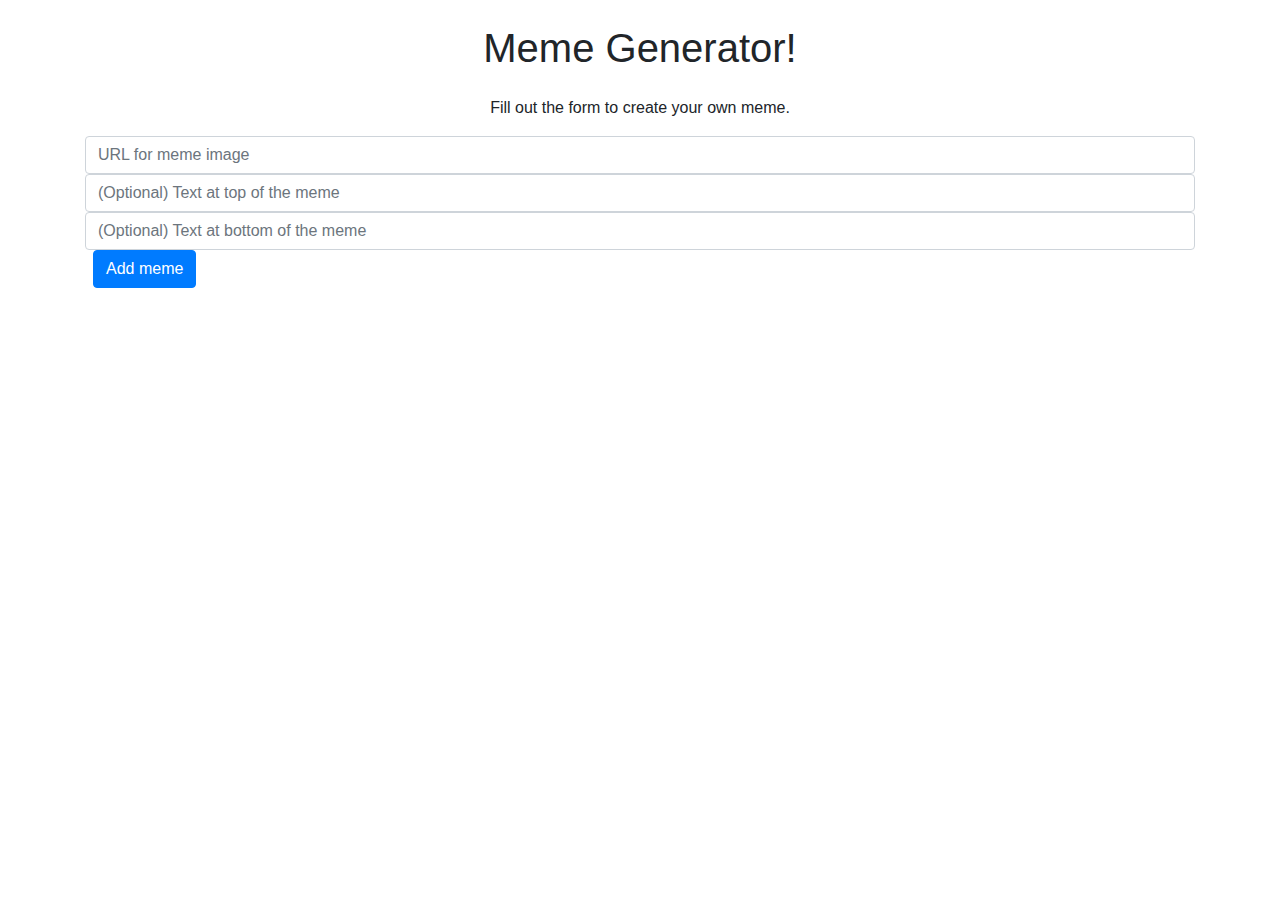
==== index.html @ ac46901b "added index" ====
<!DOCTYPE html>
<html lang="en">
<head>
  <meta charset="UTF-8">
  <meta name="viewport" content="width=device-width, initial-scale=1.0">
  <title>Meme Generator</title>
  <link rel="stylesheet" href="styles.css">
  <link rel="stylesheet" href="https://cdn.jsdelivr.net/npm/bootstrap@4.3.1/dist/css/bootstrap.min.css" integrity="sha384-ggOyR0iXCbMQv3Xipma34MD+dH/1fQ784/j6cY/iJTQUOhcWr7x9JvoRxT2MZw1T" crossorigin="anonymous">
</head>
<body>
  <div class="container">
    <h1 class="text-center mt-4 mb-4">Meme Generator!</h1>
    <p class="text-center">Fill out the form to create your own meme.</p>
    <form class="justify-content-center mb-4">
      <input type="text" name="url" id="url" placeholder="URL for meme image" class="form-control">
      <input type="text" name="top-text" id="top-text" placeholder="(Optional) Text at top of the meme" class="form-control">
      <input type="text" name="bottom-text" id="bottom-text" placeholder="(Optional) Text at bottom of the meme" class="form-control">
      <input type="submit" class="btn btn-primary ml-2" value="Add meme">
    </form>
  </div>
  <script src="memegen.js"></script>
</body>
</html>
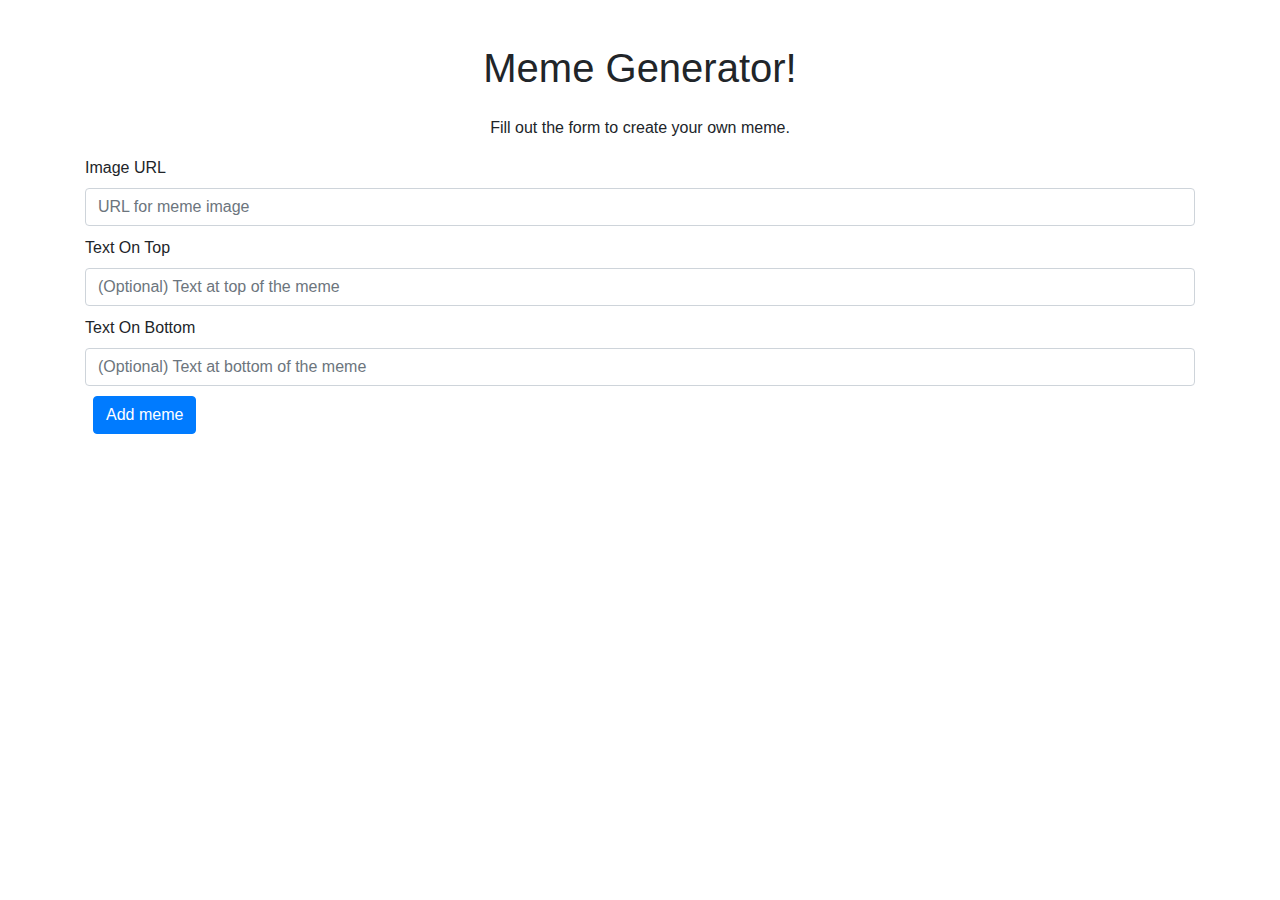
==== commit ee639f4a: "added labels" ====
--- a/index.html
+++ b/index.html
@@ -12,9 +12,15 @@
     <h1 class="text-center mt-4 mb-4">Meme Generator!</h1>
     <p class="text-center">Fill out the form to create your own meme.</p>
     <form class="justify-content-center mb-4">
+      <label for="url">Image URL</label>
       <input type="text" name="url" id="url" placeholder="URL for meme image" class="form-control">
+
+      <label for="top-text">Text On Top</label>
       <input type="text" name="top-text" id="top-text" placeholder="(Optional) Text at top of the meme" class="form-control">
+
+      <label for="bottom-text">Text On Bottom</label>
       <input type="text" name="bottom-text" id="bottom-text" placeholder="(Optional) Text at bottom of the meme" class="form-control">
+
       <input type="submit" class="btn btn-primary ml-2" value="Add meme">
     </form>
   </div>
--- a/styles.css
+++ b/styles.css
@@ -0,0 +1,14 @@
+.container {
+  max-width: 600px;
+  margin: 0 auto;
+  padding: 20px;
+}
+
+.form-control {
+  width: 100%;
+  margin-bottom: 10px;
+  padding: 10px;
+  border: 1px solid #ccc;
+  border-radius: 4px;
+}
+
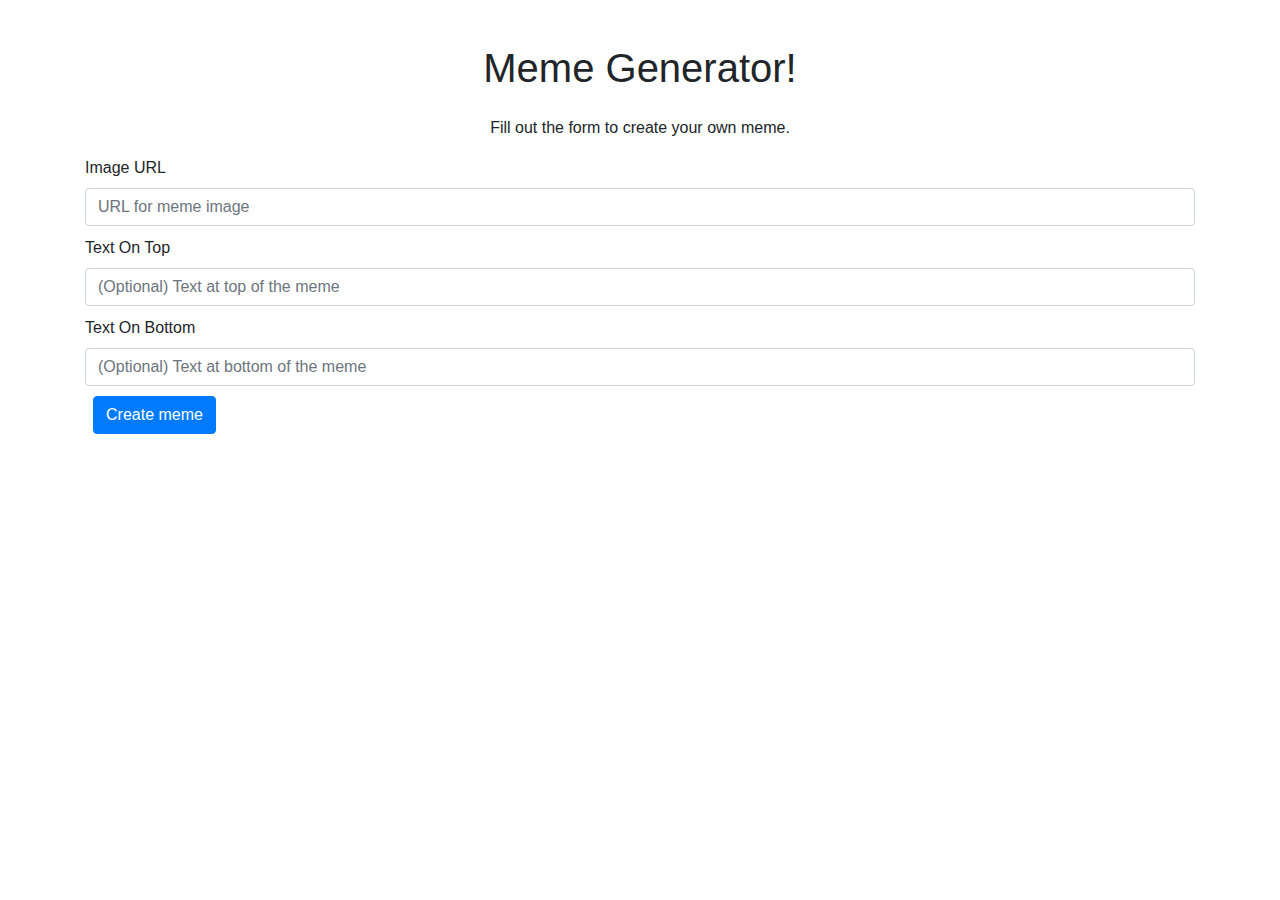
==== commit 0f7d7b14: "updated index" ====
--- a/index.html
+++ b/index.html
@@ -11,7 +11,7 @@
   <div class="container">
     <h1 class="text-center mt-4 mb-4">Meme Generator!</h1>
     <p class="text-center">Fill out the form to create your own meme.</p>
-    <form class="justify-content-center mb-4">
+    <form class="justify-content-center mb-4" id="meme-form">
       <label for="url">Image URL</label>
       <input type="text" name="url" id="url" placeholder="URL for meme image" class="form-control">
 
@@ -21,8 +21,9 @@
       <label for="bottom-text">Text On Bottom</label>
       <input type="text" name="bottom-text" id="bottom-text" placeholder="(Optional) Text at bottom of the meme" class="form-control">
 
-      <input type="submit" class="btn btn-primary ml-2" value="Add meme">
+      <input type="submit" class="btn btn-primary ml-2" value="Create meme" id="create-meme">
     </form>
+    <div id="meme-space"></div>
   </div>
   <script src="memegen.js"></script>
 </body>
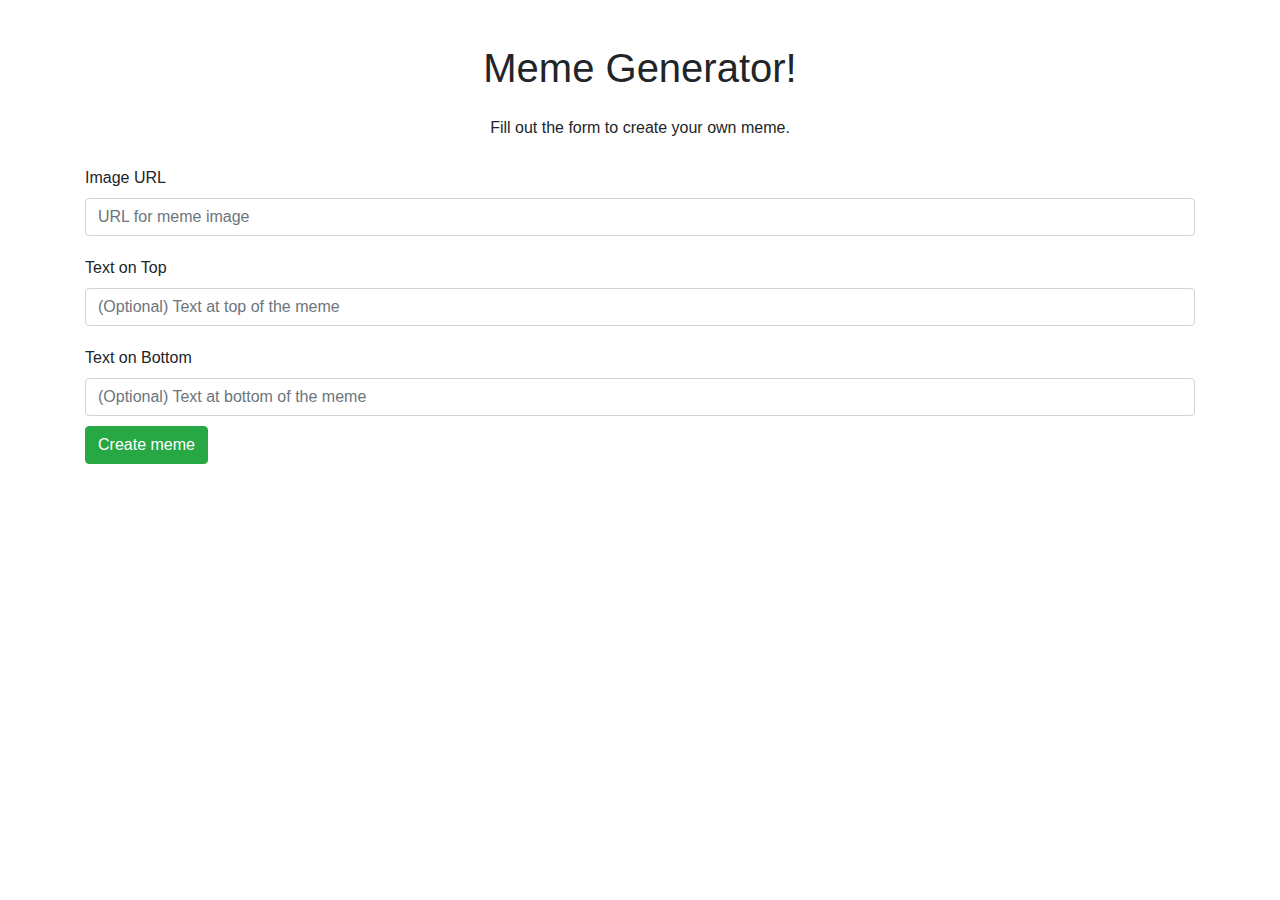
==== commit f0357a0f: "updated button" ====
--- a/index.html
+++ b/index.html
@@ -11,17 +11,17 @@
   <div class="container">
     <h1 class="text-center mt-4 mb-4">Meme Generator!</h1>
     <p class="text-center">Fill out the form to create your own meme.</p>
-    <form class="justify-content-center mb-4" id="meme-form">
+    <form id="meme-form">
       <label for="url">Image URL</label>
       <input type="text" name="url" id="url" placeholder="URL for meme image" class="form-control">
 
-      <label for="top-text">Text On Top</label>
+      <label for="top-text">Text on Top</label>
       <input type="text" name="top-text" id="top-text" placeholder="(Optional) Text at top of the meme" class="form-control">
 
-      <label for="bottom-text">Text On Bottom</label>
+      <label for="bottom-text">Text on Bottom</label>
       <input type="text" name="bottom-text" id="bottom-text" placeholder="(Optional) Text at bottom of the meme" class="form-control">
 
-      <input type="submit" class="btn btn-primary ml-2" value="Create meme" id="create-meme">
+      <button type="submit" class="btn btn-success" id="create-meme">Create meme</button>
     </form>
     <div id="meme-space"></div>
   </div>
--- a/styles.css
+++ b/styles.css
@@ -12,3 +12,40 @@
   border-radius: 4px;
 }
 
+.meme {
+  position: relative;
+  display: inline-block;
+  margin: 10px;
+}
+
+.meme .meme-content {
+  position: relative;
+}
+
+.meme .top-text, .meme .bottom-text {
+  position: absolute;
+  left: 0;
+  right: 0;
+  text-align: center;
+  font-size: 20px;
+  font-weight: bold;
+  color: white;
+  text-shadow: 2px 2px 4px black;
+}
+
+.meme img {
+  width: 300px;
+  height: 300px;
+}
+
+#top-text {
+  top: 10px;
+}
+
+#bottom-text {
+  bottom: 10px
+}
+
+label {
+  margin-top: 10px;
+}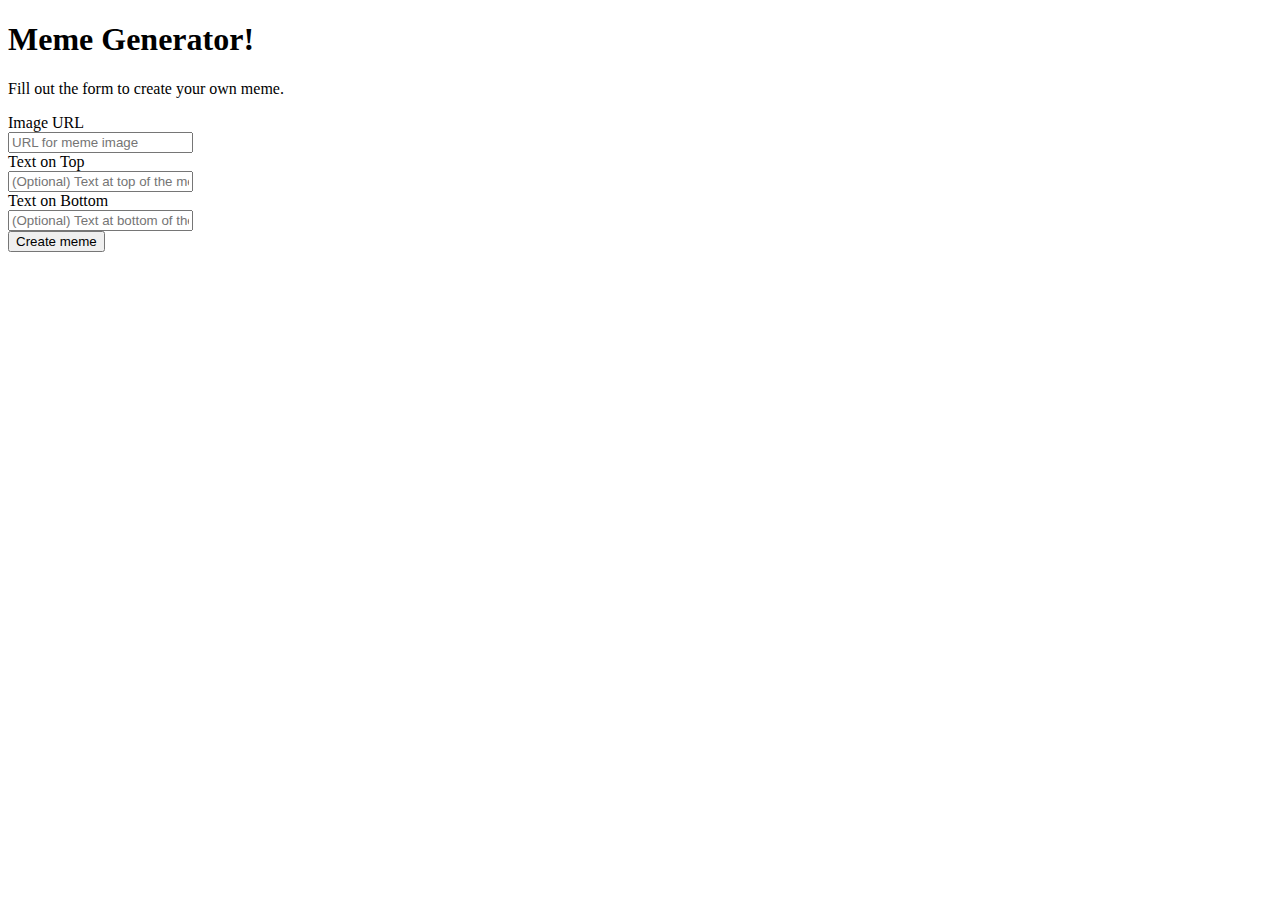
==== commit 749ee6e3: "added index" ====
--- a/index.html
+++ b/index.html
@@ -4,27 +4,40 @@
   <meta charset="UTF-8">
   <meta name="viewport" content="width=device-width, initial-scale=1.0">
   <title>Meme Generator</title>
-  <link rel="stylesheet" href="styles.css">
-  <link rel="stylesheet" href="https://cdn.jsdelivr.net/npm/bootstrap@4.3.1/dist/css/bootstrap.min.css" integrity="sha384-ggOyR0iXCbMQv3Xipma34MD+dH/1fQ784/j6cY/iJTQUOhcWr7x9JvoRxT2MZw1T" crossorigin="anonymous">
+  <link href="https://cdn.jsdelivr.net/npm/bootstrap@5.3.0/dist/css/bootstrap.min.css" rel="stylesheet" integrity="sha384-9ndCyUaIbzAi2FUVXJi0CjmCapSmO7SnpJef0486qhLnuZ2cdeRhO02iuK6FUUVM" crossorigin="anonymous">
+  <link rel="stylesheet" href="styles/styles.css">
 </head>
 <body>
   <div class="container">
-    <h1 class="text-center mt-4 mb-4">Meme Generator!</h1>
-    <p class="text-center">Fill out the form to create your own meme.</p>
-    <form id="meme-form">
-      <label for="url">Image URL</label>
-      <input type="text" name="url" id="url" placeholder="URL for meme image" class="form-control">
-
-      <label for="top-text">Text on Top</label>
-      <input type="text" name="top-text" id="top-text" placeholder="(Optional) Text at top of the meme" class="form-control">
-
-      <label for="bottom-text">Text on Bottom</label>
-      <input type="text" name="bottom-text" id="bottom-text" placeholder="(Optional) Text at bottom of the meme" class="form-control">
-
-      <button type="submit" class="btn btn-success" id="create-meme">Create meme</button>
-    </form>
+    <div class="row justify-content-center">
+      <div class="col-md-8">
+        <h1 class="text-center mt-4 mb-4">Meme Generator!</h1>
+        <p class="text-center">Fill out the form to create your own meme.</p>
+        <form id="meme-form">
+          <div class="row mb-3">
+            <label for="url" class="col-sm-2 col-form-label">Image URL</label>
+            <div class="col-sm-10">
+              <input type="text" class="form-control" id="url" placeholder="URL for meme image">
+            </div>
+          </div>
+          <div class="row mb-3">
+            <label for="top-text" class="col-sm-2 col-form-label">Text on Top</label>
+            <div class="col-sm-10">
+              <input type="text" class="form-control" id="top-text" name="top-text" placeholder="(Optional) Text at top of the meme">
+            </div>
+          </div>
+          <div class="row mb-3">
+            <label for="bottom-text" class="col-sm-2 col-form-label">Text on Bottom</label>
+            <div class="col-sm-10">
+              <input type="text" class="form-control" id="bottom-text" name="bottom-text" placeholder="(Optional) Text at bottom of the meme">
+            </div>
+          </div>
+          <button type="submit" class="btn btn-primary" id="create-meme">Create meme</button>
+        </form>
+      </div>
+    </div>
     <div id="meme-space"></div>
   </div>
-  <script src="memegen.js"></script>
+  <script src="scripts/memegen.js"></script>
 </body>
 </html>